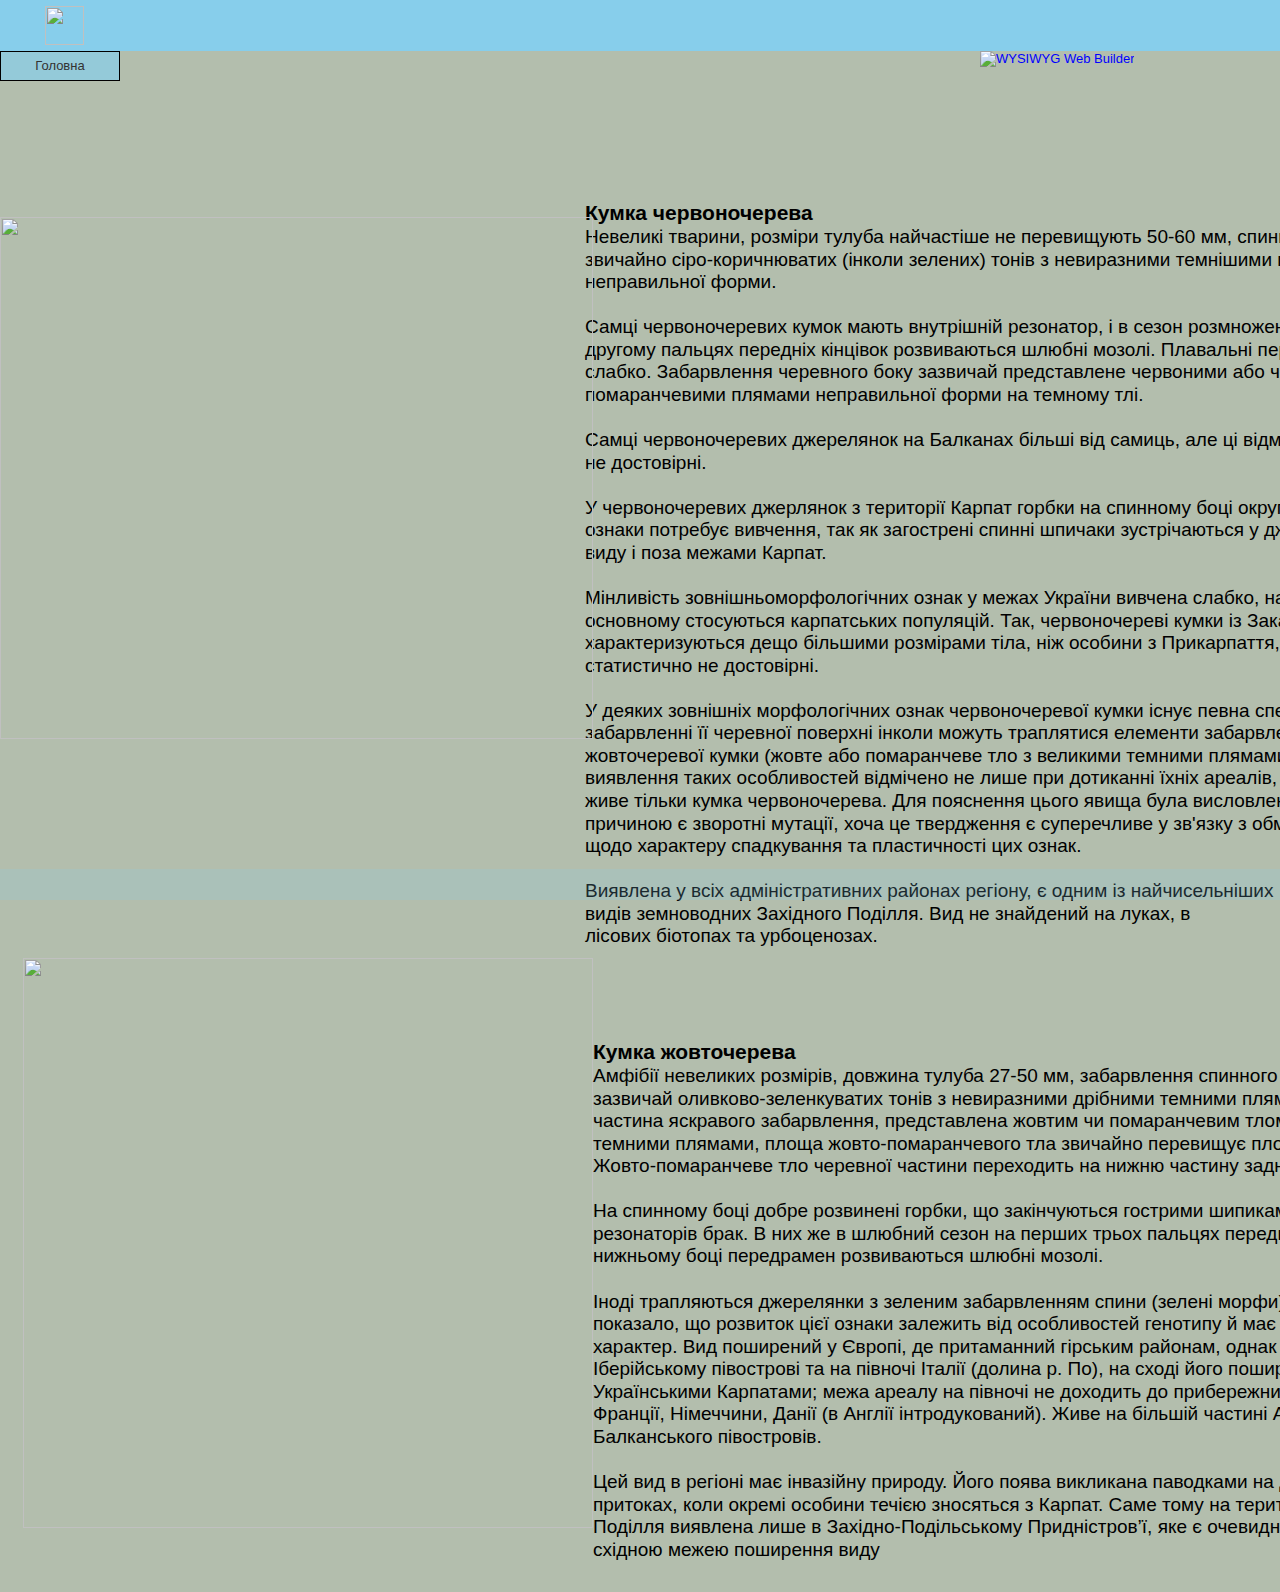
==== kumka.html @ 95631666 "Add files via upload" ====
<!doctype html>
<html>
<head>
<meta charset="utf-8">
<title></title>
<meta name="generator" content="WYSIWYG Web Builder 15 Trial Version - http://www.wysiwygwebbuilder.com">
<link href="Безымянный1.css" rel="stylesheet">
<link href="kumka.css" rel="stylesheet">
<script src="jquery-1.12.4.min.js"></script>
</head>
<body>
<div id="PageHeader1" style="position:absolute;text-align:left;left:0px;top:0px;width:100%;height:51px;z-index:13;">
<div id="wb_Image4" style="position:absolute;left:45px;top:6px;width:39px;height:39px;z-index:0;">
<a href="./index.html"><img src="images/logo.gif" id="Image4" alt=""></a></div>
</div>
<a href="http://www.wysiwygwebbuilder.com" target="_blank"><img src="images/builtwithwwb15.png" alt="WYSIWYG Web Builder" style="position:absolute;left:980px;top:51px;margin: 0;border-width:0;z-index:250"></a>
<div id="wb_CssMenu1" style="position:absolute;left:0px;top:51px;width:237px;height:204px;z-index:3;">
<ul role="menubar">
<li class="firstmain"><a role="menuitem" class="withsubmenu" href="./index.html" target="_self" title="&#1043;&#1086;&#1083;&#1086;&#1074;&#1085;&#1072;">&#1043;&#1086;&#1083;&#1086;&#1074;&#1085;&#1072;</a>

<ul role="menu">
<li class="firstitem"><a role="menuitem" href="./kumka.html" target="_self" title="&#1050;&#1091;&#1084;&#1082;&#1080;">&#1050;&#1091;&#1084;&#1082;&#1080;</a>
</li>
<li><a role="menuitem" href="./triton.html" target="_self" title="&#1058;&#1088;&#1080;&#1090;&#1086;&#1085;&#1080;">&#1058;&#1088;&#1080;&#1090;&#1086;&#1085;&#1080;</a>
</li>
<li><a role="menuitem" href="./ropuha.html" target="_self" title="&#1056;&#1086;&#1087;&#1091;&#1093;&#1080;">&#1056;&#1086;&#1087;&#1091;&#1093;&#1080;</a>
</li>
<li class="lastitem"><a role="menuitem" href="./jaba.html" target="_self" title="&#1046;&#1072;&#1073;&#1080;">&#1046;&#1072;&#1073;&#1080;</a>
</li>
</ul>
</li>
</ul>
</div>
<div id="wb_Text1" style="position:absolute;left:2130px;top:192px;width:250px;height:16px;z-index:4;">
<span style="color:#000000;font-family:Arial;font-size:13px;">WYSIWYG Web Builder</span></div>
<div id="wb_Text2" style="position:absolute;left:2108px;top:294px;width:250px;height:16px;z-index:5;">
<span style="color:#000000;font-family:Arial;font-size:13px;">WYSIWYG Web Builder</span></div>
<div id="wb_Text3" style="position:absolute;left:2140px;top:69px;width:250px;height:16px;z-index:6;">
<span style="color:#000000;font-family:Arial;font-size:13px;">WYSIWYG Web Builder</span></div>
<div id="wb_Text4" style="position:absolute;left:585px;top:201px;width:879px;height:706px;z-index:7;">
<span style="color:#000000;font-family:Arial;font-size:21px;"><strong>Кумка червоночерева</strong></span><span style="color:#000000;font-family:Arial;font-size:19px;"><br>Невеликі тварини, розміри тулуба найчастіше не перевищують 50-60 мм, спинна поверхня звичайно сіро-коричнюватих (інколи зелених) тонів з невиразними темнішими плямами неправильної форми.<br><br>Самці червоночеревих кумок мають внутрішній резонатор, і в сезон розмноження на першому та другому пальцях передніх кінцівок розвиваються шлюбні мозолі. Плавальні перетинки розвинені слабко. Забарвлення черевного боку зазвичай представлене червоними або червоно-помаранчевими плямами неправильної форми на темному тлі.<br><br>Самці червоночеревих джерелянок на Балканах більші від самиць, але ці відмінності статистично не достовірні.<br><br>У червоночеревих джерлянок з території Карпат горбки на спинному боці округлі. Мінливість цієї ознаки потребує вивчення, так як загострені спинні шпичаки зустрічаються у джерелянок цього виду і поза межами Карпат.<br><br>Мінливість зовнішньоморфологічних ознак у межах України вивчена слабко, наявні дані в основному стосуються карпатських популяцій. Так, червоночереві кумки із Закарпаття характеризуються дещо більшими розмірами тіла, ніж особини з Прикарпаття, однак ці відмінності статистично не достовірні.<br><br>У деяких зовнішніх морфологічних ознак червоночеревої кумки існує певна специфіка. Так, у забарвленні її черевної поверхні інколи можуть траплятися елементи забарвлення іншого виду — жовточеревої кумки (жовте або помаранчеве тло з великими темними плямами). Найцікавіше, що виявлення таких особливостей відмічено не лише при дотиканні їхніх ареалів, але й у місцях, де живе тільки кумка червоночерева. Для пояснення цього явища була висловлена гіпотеза, що його причиною є зворотні мутації, хоча це твердження є суперечливе у зв'язку з обмеженістю даних щодо характеру спадкування та пластичності цих ознак.<br><br>Виявлена у всіх адміністративних районах регіону, є одним із найчисельніших<br>видів земноводних Західного Поділля. Вид не знайдений на луках, в<br>лісових біотопах та урбоценозах.</span></div>
<div id="wb_Line1" style="position:absolute;left:-4px;top:946px;width:1801px;height:2px;z-index:8;">
<img src="images/img0001.png" id="Line1" alt=""></div>
<div id="wb_Image1" style="position:absolute;left:0px;top:217px;width:593px;height:522px;z-index:9;">
<img src="images/1247642.png" id="Image1" alt=""></div>
<div id="wb_Image2" style="position:absolute;left:23px;top:958px;width:570px;height:570px;z-index:10;">
<img src="images/jaba2.png" id="Image2" alt=""></div>
<div id="wb_Text5" style="position:absolute;left:593px;top:1040px;width:840px;height:552px;z-index:11;">
<span style="color:#000000;font-family:Arial;font-size:21px;"><strong>Кумка жовточерева</strong></span><span style="color:#000000;font-family:Arial;font-size:19px;"><br>Амфібії невеликих розмірів, довжина тулуба 27-50 мм, забарвлення спинного боку тіла зазвичай оливково-зеленкуватих тонів з невиразними дрібними темними плямами. Черевна частина яскравого забарвлення, представлена жовтим чи помаранчевим тлом із великими темними плямами, площа жовто-помаранчевого тла звичайно перевищує площу темних плям. Жовто-помаранчеве тло черевної частини переходить на нижню частину задніх кінцівок.<br><br>На спинному боці добре розвинені горбки, що закінчуються гострими шипиками. У самців резонаторів брак. В них же в шлюбний сезон на перших трьох пальцях передніх кінцівок та на нижньому боці передрамен розвиваються шлюбні мозолі.<br><br>Іноді трапляються джерелянки з зеленим забарвленням спини (зелені морфи), їх вивчення показало, що розвиток цієї ознаки залежить від особливостей генотипу й має адаптивний характер. Вид поширений у Європі, де притаманний гірським районам, однак відсутній на Іберійському півострові та на півночі Італії (долина р. По), на сході його поширення обмежене Українськими Карпатами; межа ареалу на півночі не доходить до прибережних районів Франції, Німеччини, Данії (в Англії інтродукований). Живе на більшій частині Апеннінського та Балканського півостровів.<br><br>Цей вид в регіоні має інвазійну природу. Його поява викликана паводками на Дністрі та його притоках, коли окремі особини течією зносяться з Карпат. Саме тому на території Західного Поділля виявлена лише в Західно-Подільському Придністров’ї, яке є очевидно північно-східною межею поширення виду<br><br></span></div>
<div id="PageFooter1_sensitive" style="position:fixed;display:none;left:0;right:0;bottom:0;height:31px;z-index:9999"></div>
<div id="PageFooter1" style="position:fixed;overflow:hidden;text-align:left;left:0;right:0;bottom:0;height:31px;z-index:12;">
</div>
</body>
</html>
---- Безымянный1.css ----
a
{
   color: #0000FF;
   text-decoration: underline;
}
a:visited
{
   color: #800080;
}
a:active
{
   color: #FF0000;
}
a:hover
{
   color: #0000FF;
   text-decoration: underline;
}
input:focus, textarea:focus, select:focus
{
   outline: none;
}
.visibility-hidden
{
   visibility: hidden;
}
h1, .h1
{
   font-family: Arial;
   font-weight: bold;
   font-size: 32px;
   text-decoration: none;
   color: #000000;
   background-color: transparent;
   margin: 0px 0px 0px 0px;
   padding: 0px 0px 0px 0px;
   display: inline;
}
h2, .h2
{
   font-family: Arial;
   font-weight: bold;
   font-size: 27px;
   text-decoration: none;
   color: #000000;
   background-color: transparent;
   margin: 0px 0px 0px 0px;
   padding: 0px 0px 0px 0px;
   display: inline;
}
h3, .h3
{
   font-family: Arial;
   font-weight: bold;
   font-size: 24px;
   text-decoration: none;
   color: #000000;
   background-color: transparent;
   margin: 0px 0px 0px 0px;
   padding: 0px 0px 0px 0px;
   display: inline;
}
h4, .h4
{
   font-family: Arial;
   font-weight: bold;
   font-size: 21px;
   font-style: italic;
   text-decoration: none;
   color: #000000;
   background-color: transparent;
   margin: 0px 0px 0px 0px;
   padding: 0px 0px 0px 0px;
   display: inline;
}
h5, .h5
{
   font-family: Arial;
   font-weight: bold;
   font-size: 19px;
   text-decoration: none;
   color: #000000;
   background-color: transparent;
   margin: 0px 0px 0px 0px;
   padding: 0px 0px 0px 0px;
   display: inline;
}
h6, .h6
{
   font-family: Arial;
   font-weight: bold;
   font-size: 16px;
   text-decoration: none;
   color: #000000;
   background-color: transparent;
   margin: 0px 0px 0px 0px;
   padding: 0px 0px 0px 0px;
   display: inline;
}
.CustomStyle
{
   font-family: "Courier New";
   font-weight: bold;
   font-size: 16px;
   text-decoration: none;
   color: #2E74B5;
   background-color: transparent;
}
---- kumka.css ----
body
{
   background-color: #B3BEAD;
   background-image: url(images/kumka_bkgrnd.png);
   background-repeat: repeat-x;
   color: #000000;
   font-family: Arial;
   font-weight: normal;
   font-size: 13px;
   line-height: 1.1875;
   margin: 0;
   padding: 0;
}
#PageHeader1
{
   background-color: #87CEEB;
   background-image: none;
   box-sizing: border-box;
}
#wb_CssMenu1
{
   border: 0px solid #FFFFFF;
   background-color: transparent;
   margin: 0;
   text-align: left;
}
#wb_CssMenu1 ul
{
   list-style-type: none;
   margin: 0;
   padding: 0;
   position: relative;
   display: inline-block;
   width: 120px;
}
#wb_CssMenu1 li
{
   float: left;
   margin: 0;
   padding: 0px 0px 0px 0px;
   width: 120px;
}
#wb_CssMenu1 a
{
   display: block;
   color: #333333;
   border: 1px solid #000000;
   background-color: #87CEEB;
   background-color: rgba(135,206,235,0.70);
   background-image: none;
   font-family: Arial;
   font-weight: normal;
   font-size: 13px;
   font-style: normal;
   text-decoration: none;
   width: 108px;
   height: 28px;
   padding: 0px 5px 0px 5px;
   vertical-align: middle;
   line-height: 28px;
   text-align: center;
}
#wb_CssMenu1 li:hover a, #wb_CssMenu1 a:hover
{
   color: #FFFFFF;
   background-color: #337AB7;
   background-image: none;
   border: 1px solid #2E6DA4;
}
#wb_CssMenu1 .firstmain a
{
   margin-top: 0px;
}
#wb_CssMenu1 li.lastmain
{
   padding-bottom: 0px;
}
#wb_CssMenu1 li:hover, #wb_CssMenu1 li a:hover
{
   position: relative;
}
#wb_CssMenu1 a.withsubmenu
{
   padding: 0 5px 0 5px;
   width: 108px;
   background-image: none;
}
#wb_CssMenu1 li:hover a.withsubmenu, #wb_CssMenu1 a.withsubmenu:hover
{
   background-image: none;
}
#wb_CssMenu1 ul ul
{
   position: absolute;
   left: 0;
   top: 0;
   visibility: hidden;
   width: 104px;
   height: auto;
   border: none;
   background-color: transparent;
}
#wb_CssMenu1 ul :hover ul
{
   left: 120px;
   top: 2px;
   padding-top: 0px;
   visibility: visible;
}
#wb_CssMenu1 .firstmain:hover ul
{
   top: 2px;
   padding-top: 0px;
}
#wb_CssMenu1 li li
{
   width: 100px;
   padding: 0 0px 0px 0px;
   border: 2px #C0C0C0 solid;
   border-width: 0 2px;
}
#wb_CssMenu1 li li.firstitem
{
   border-top: 2px #C0C0C0 solid;
   border-top-left-radius: 2px;
   border-top-right-radius: 2px;
}
#wb_CssMenu1 li li.lastitem
{
   border-bottom: 2px #C0C0C0 solid;
   border-bottom-left-radius: 2px;
   border-bottom-right-radius: 2px;
}
#wb_CssMenu1 ul ul a, #wb_CssMenu1 ul :hover ul a
{
   float: none;
   margin: 0;
   width: 86px;
   height: auto;
   white-space: normal;
   padding: 7px 6px 6px 6px;
   background-color: #87CEEB;
   background-image: none;
   border: 1px solid #CCCCCC;
   color: #333333;
   font-family: Arial;
   font-weight: normal;
   font-size: 13px;
   font-style: normal;
   line-height: 13px;
   text-align: left;
   text-decoration: none;
}
#wb_CssMenu1 ul :hover ul .firstitem a
{
   margin-top: 0px;
}
#wb_CssMenu1 ul ul :hover a, #wb_CssMenu1 ul ul a:hover, #wb_CssMenu1 ul ul :hover ul :hover a, #wb_CssMenu1 ul ul :hover ul a:hover
{
   background-color: #4169E1;
   background-image: none;
   border: 1px solid #2E6DA4;
   color: #FFFFFF;
}
#wb_CssMenu1 br
{
   clear: both;
   font-size: 1px;
   height: 0;
   line-height: 0;
}
#wb_Text1 
{
   background-color: transparent;
   background-image: none;
   border: 0px solid #000000;
   padding: 0;
   margin: 0;
   text-align: left;
}
#wb_Text1 div
{
   text-align: left;
}
#wb_Text2 
{
   background-color: transparent;
   background-image: none;
   border: 0px solid #000000;
   padding: 0;
   margin: 0;
   text-align: left;
}
#wb_Text2 div
{
   text-align: left;
}
#wb_Text3 
{
   background-color: transparent;
   background-image: none;
   border: 0px solid #000000;
   padding: 0;
   margin: 0;
   text-align: left;
}
#wb_Text3 div
{
   text-align: left;
}
#wb_Text4 
{
   background-color: transparent;
   background-image: none;
   border: 0px solid #000000;
   padding: 0;
   margin: 0;
   text-align: left;
}
#wb_Text4 div
{
   text-align: left;
}
#wb_Line1
{
   font-size: 0;
}
#Line1
{
   border-width: 0;
   height: 8px;
   width: 1809px;
}
#wb_Image1
{
   vertical-align: top;
}
#Image1
{
   border: 0px solid #000000;
   padding: 0;
   margin: 0;
   left: 0;
   top: 0;
   width: 100%;
   height: 100%;
}
#wb_Image4
{
   vertical-align: top;
}
#Image4
{
   border: 0px solid #000000;
   padding: 0;
   margin: 0;
   left: 0;
   top: 0;
   width: 100%;
   height: 100%;
}
#wb_Image2
{
   vertical-align: top;
}
#Image2
{
   border: 0px solid #000000;
   padding: 0;
   margin: 0;
   left: 0;
   top: 0;
   width: 100%;
   height: 100%;
}
#wb_Text5 
{
   background-color: transparent;
   background-image: none;
   border: 0px solid #000000;
   padding: 0;
   margin: 0;
   text-align: left;
}
#wb_Text5 div
{
   text-align: left;
}
#PageFooter1
{
   background-color: rgba(135,206,235,0.20);
   background-image: none;
   box-sizing: border-box;
}
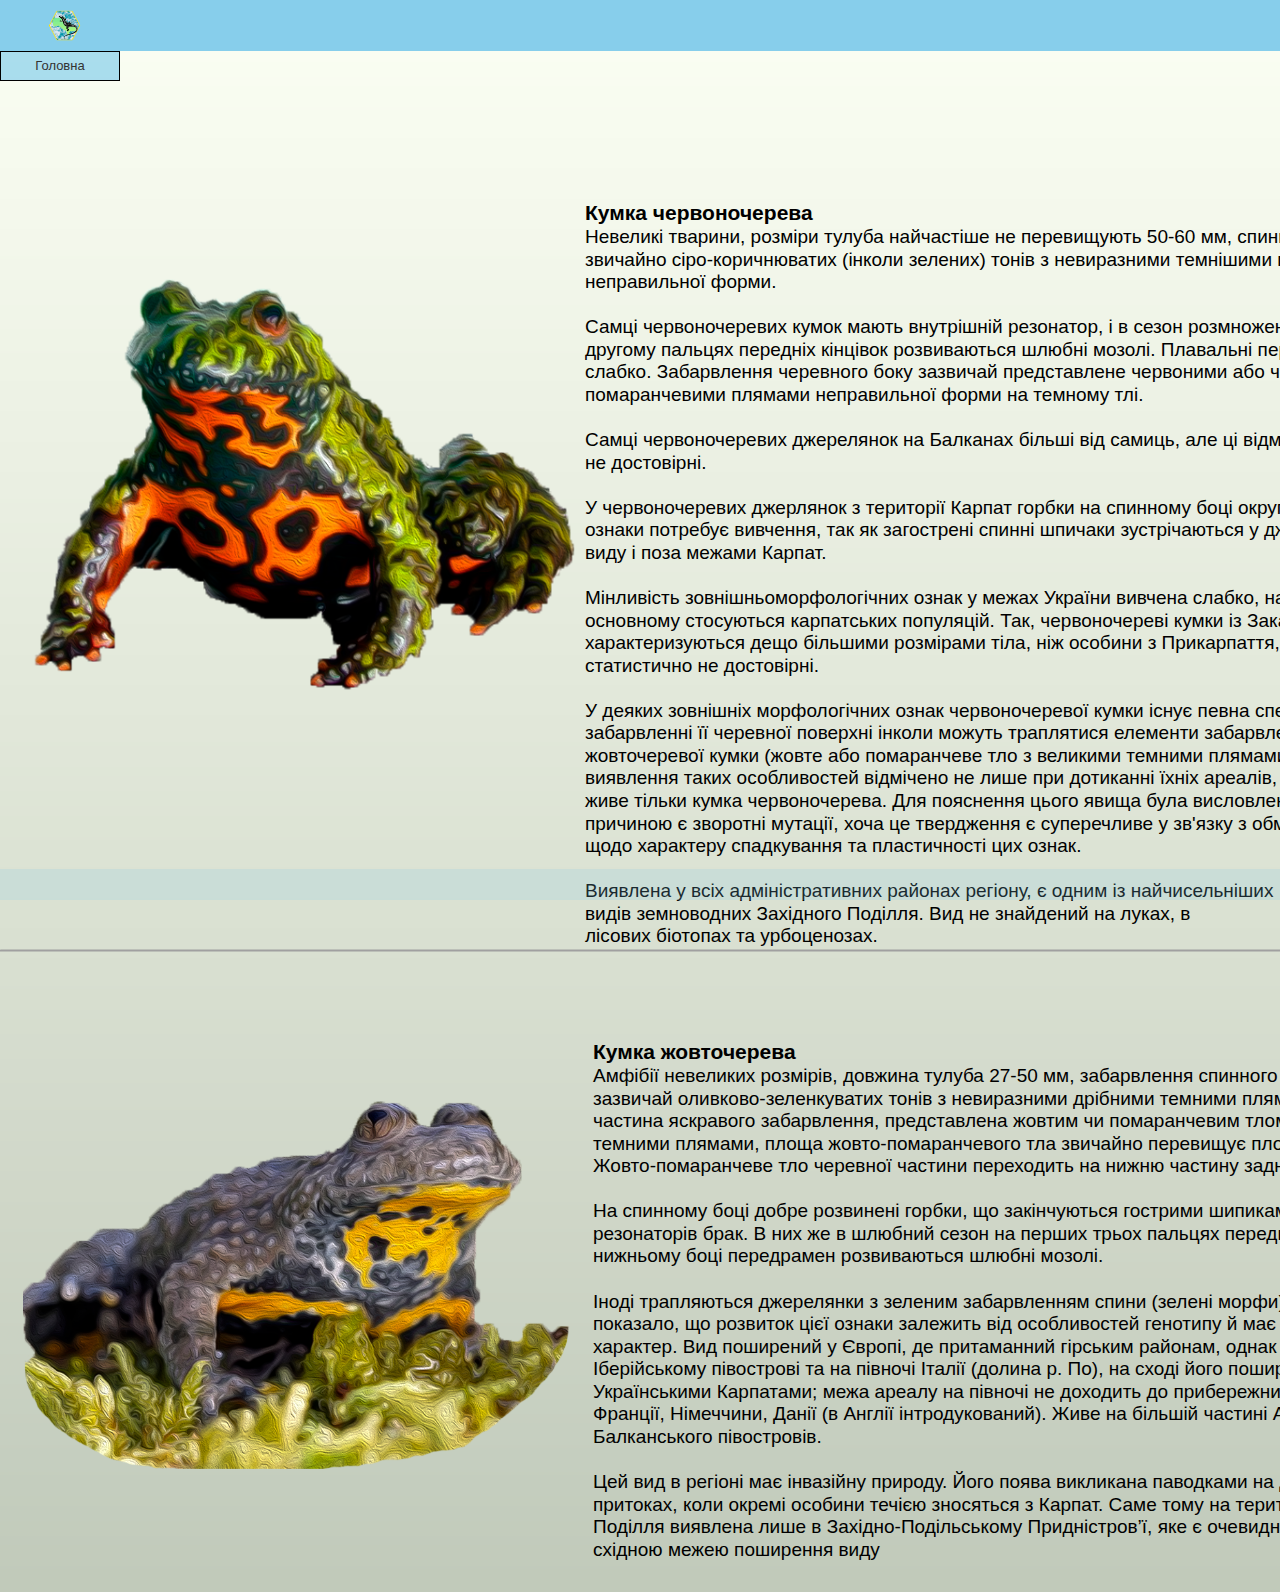
==== commit f717a851: "Update kumka.html" ====
--- a/kumka.html
+++ b/kumka.html
@@ -3,7 +3,6 @@
 <head>
 <meta charset="utf-8">
 <title></title>
-<meta name="generator" content="WYSIWYG Web Builder 15 Trial Version - http://www.wysiwygwebbuilder.com">
 <link href="Безымянный1.css" rel="stylesheet">
 <link href="kumka.css" rel="stylesheet">
 <script src="jquery-1.12.4.min.js"></script>
@@ -13,7 +12,6 @@
 <div id="wb_Image4" style="position:absolute;left:45px;top:6px;width:39px;height:39px;z-index:0;">
 <a href="./index.html"><img src="images/logo.gif" id="Image4" alt=""></a></div>
 </div>
-<a href="http://www.wysiwygwebbuilder.com" target="_blank"><img src="images/builtwithwwb15.png" alt="WYSIWYG Web Builder" style="position:absolute;left:980px;top:51px;margin: 0;border-width:0;z-index:250"></a>
 <div id="wb_CssMenu1" style="position:absolute;left:0px;top:51px;width:237px;height:204px;z-index:3;">
 <ul role="menubar">
 <li class="firstmain"><a role="menuitem" class="withsubmenu" href="./index.html" target="_self" title="&#1043;&#1086;&#1083;&#1086;&#1074;&#1085;&#1072;">&#1043;&#1086;&#1083;&#1086;&#1074;&#1085;&#1072;</a>
@@ -31,12 +29,6 @@
 </li>
 </ul>
 </div>
-<div id="wb_Text1" style="position:absolute;left:2130px;top:192px;width:250px;height:16px;z-index:4;">
-<span style="color:#000000;font-family:Arial;font-size:13px;">WYSIWYG Web Builder</span></div>
-<div id="wb_Text2" style="position:absolute;left:2108px;top:294px;width:250px;height:16px;z-index:5;">
-<span style="color:#000000;font-family:Arial;font-size:13px;">WYSIWYG Web Builder</span></div>
-<div id="wb_Text3" style="position:absolute;left:2140px;top:69px;width:250px;height:16px;z-index:6;">
-<span style="color:#000000;font-family:Arial;font-size:13px;">WYSIWYG Web Builder</span></div>
 <div id="wb_Text4" style="position:absolute;left:585px;top:201px;width:879px;height:706px;z-index:7;">
 <span style="color:#000000;font-family:Arial;font-size:21px;"><strong>Кумка червоночерева</strong></span><span style="color:#000000;font-family:Arial;font-size:19px;"><br>Невеликі тварини, розміри тулуба найчастіше не перевищують 50-60 мм, спинна поверхня звичайно сіро-коричнюватих (інколи зелених) тонів з невиразними темнішими плямами неправильної форми.<br><br>Самці червоночеревих кумок мають внутрішній резонатор, і в сезон розмноження на першому та другому пальцях передніх кінцівок розвиваються шлюбні мозолі. Плавальні перетинки розвинені слабко. Забарвлення черевного боку зазвичай представлене червоними або червоно-помаранчевими плямами неправильної форми на темному тлі.<br><br>Самці червоночеревих джерелянок на Балканах більші від самиць, але ці відмінності статистично не достовірні.<br><br>У червоночеревих джерлянок з території Карпат горбки на спинному боці округлі. Мінливість цієї ознаки потребує вивчення, так як загострені спинні шпичаки зустрічаються у джерелянок цього виду і поза межами Карпат.<br><br>Мінливість зовнішньоморфологічних ознак у межах України вивчена слабко, наявні дані в основному стосуються карпатських популяцій. Так, червоночереві кумки із Закарпаття характеризуються дещо більшими розмірами тіла, ніж особини з Прикарпаття, однак ці відмінності статистично не достовірні.<br><br>У деяких зовнішніх морфологічних ознак червоночеревої кумки існує певна специфіка. Так, у забарвленні її черевної поверхні інколи можуть траплятися елементи забарвлення іншого виду — жовточеревої кумки (жовте або помаранчеве тло з великими темними плямами). Найцікавіше, що виявлення таких особливостей відмічено не лише при дотиканні їхніх ареалів, але й у місцях, де живе тільки кумка червоночерева. Для пояснення цього явища була висловлена гіпотеза, що його причиною є зворотні мутації, хоча це твердження є суперечливе у зв'язку з обмеженістю даних щодо характеру спадкування та пластичності цих ознак.<br><br>Виявлена у всіх адміністративних районах регіону, є одним із найчисельніших<br>видів земноводних Західного Поділля. Вид не знайдений на луках, в<br>лісових біотопах та урбоценозах.</span></div>
 <div id="wb_Line1" style="position:absolute;left:-4px;top:946px;width:1801px;height:2px;z-index:8;">
@@ -51,4 +43,4 @@
 <div id="PageFooter1" style="position:fixed;overflow:hidden;text-align:left;left:0;right:0;bottom:0;height:31px;z-index:12;">
 </div>
 </body>
-</html>+</html>
